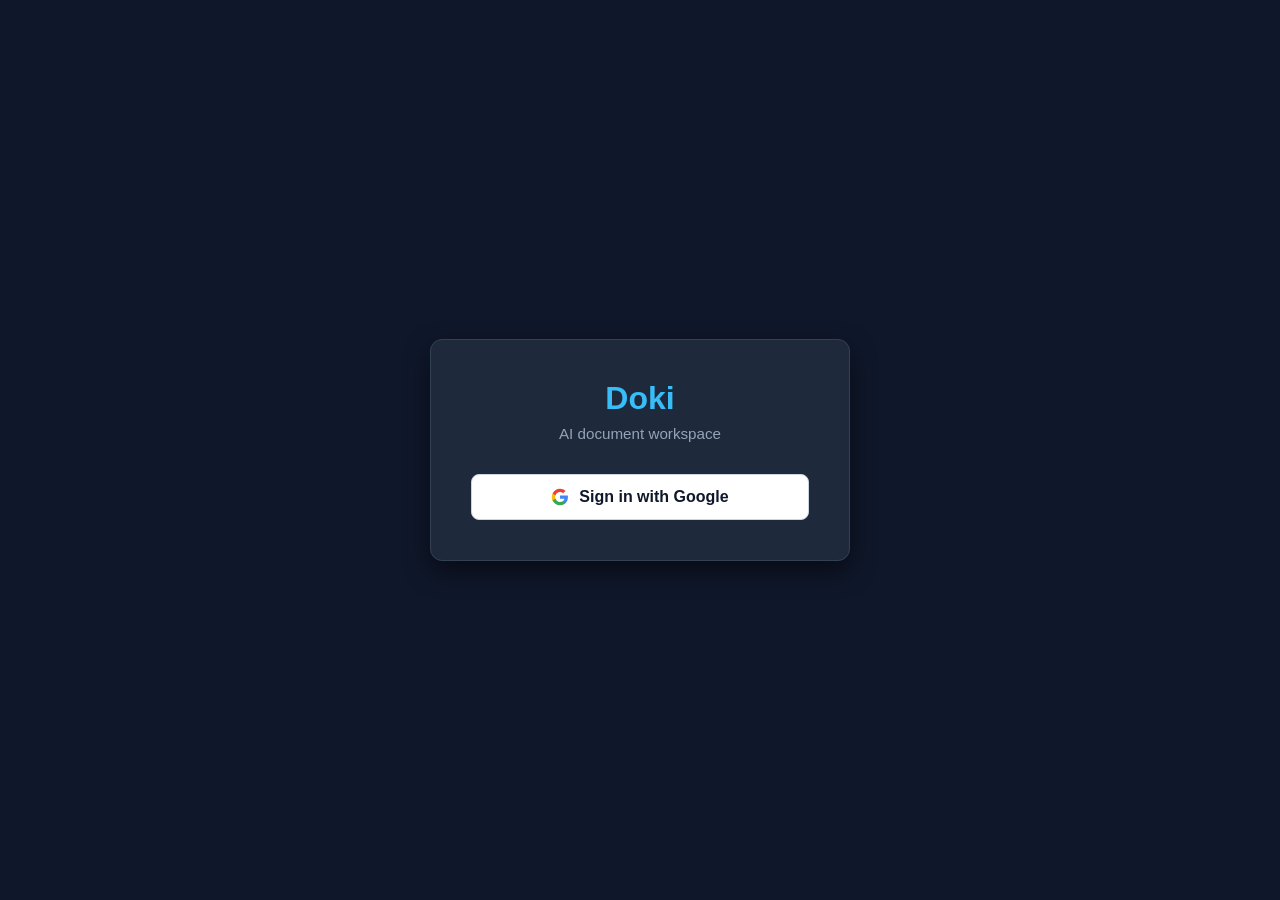
==== web/login/index.html @ d8b831ae "Implement Google authentication, set_username flow, HTTPS server, and login UI" ====
<!DOCTYPE html>
<html lang="en">
<head>
  <meta charset="UTF-8">
  <meta name="viewport" content="width=device-width, initial-scale=1.0">
  <title>Doki</title>
  <style>
    * { box-sizing: border-box; }
    body {
      margin: 0;
      font-family: -apple-system, BlinkMacSystemFont, "Segoe UI", Roboto, sans-serif;
      background: #0f172a;
      color: #f8fafc;
      min-height: 100vh;
    }
    .view { display: none; }
    .view.active { display: flex; }

    /* Login View */
    #login-view {
      justify-content: center;
      align-items: center;
      height: 100vh;
    }
    .card {
      background: #1e293b;
      padding: 2.5rem;
      border-radius: 12px;
      box-shadow: 0 10px 25px rgba(0,0,0,0.5);
      width: 100%;
      max-width: 420px;
      text-align: center;
      border: 1px solid #334155;
    }
    h1 { margin: 0 0 0.5rem; color: #38bdf8; font-size: 2rem; }
    p.subtitle { color: #94a3b8; margin: 0 0 2rem; font-size: 0.95rem; }
    .btn {
      width: 100%;
      padding: 0.8rem 1rem;
      border-radius: 8px;
      border: 1px solid #cbd5e1;
      background: #ffffff;
      color: #0f172a;
      font-weight: 600;
      cursor: pointer;
      display: flex;
      align-items: center;
      justify-content: center;
      gap: 10px;
      font-size: 1rem;
      transition: background 0.15s;
    }
    .btn:hover { background: #f1f5f9; }
    .status {
      margin-top: 1.25rem;
      padding: 0.75rem;
      border-radius: 6px;
      font-size: 0.9rem;
      display: none;
    }
    .status.info { display: block; background: #0c4a6e; color: #bae6fd; }
    .status.error { display: block; background: #7f1d1d; color: #fecaca; }

    /* Prompt Modal */
    .prompt-box {
      margin-top: 1.5rem;
      padding-top: 1.5rem;
      border-top: 1px solid #334155;
      text-align: left;
    }
    .prompt-box label {
      display: block;
      font-size: 0.85rem;
      color: #94a3b8;
      margin-bottom: 0.5rem;
    }
    .prompt-box input {
      width: 100%;
      padding: 0.7rem;
      background: #0f172a;
      border: 1px solid #475569;
      border-radius: 6px;
      color: #fff;
      font-size: 1rem;
      margin-bottom: 0.75rem;
    }
    .prompt-box button {
      background: #0284c7;
      color: #fff;
      border: none;
      padding: 0.7rem;
      border-radius: 6px;
      font-weight: 600;
      cursor: pointer;
      width: 100%;
    }
    .prompt-box button:hover { background: #0369a1; }

    /* Workspace View */
    #workspace-view {
      flex-direction: column;
      height: 100vh;
    }
    header.topbar {
      display: flex;
      justify-content: space-between;
      align-items: center;
      padding: 0.75rem 1.5rem;
      background: #1e293b;
      border-bottom: 1px solid #334155;
    }
    .logo { font-weight: 700; color: #38bdf8; font-size: 1.2rem; }
    .user-info { display: flex; align-items: center; gap: 1rem; }
    .user-pill {
      background: #334155;
      padding: 0.35rem 0.75rem;
      border-radius: 20px;
      font-size: 0.9rem;
      color: #f1f5f9;
    }
    .logout-btn {
      background: transparent;
      border: 1px solid #475569;
      color: #94a3b8;
      padding: 0.35rem 0.75rem;
      border-radius: 6px;
      cursor: pointer;
    }
    .logout-btn:hover { background: #334155; color: #fff; }
    .empty-workspace {
      flex: 1;
      display: flex;
      flex-direction: column;
      justify-content: center;
      align-items: center;
      color: #64748b;
    }
    .empty-workspace h2 { color: #94a3b8; margin-bottom: 0.5rem; }
  </style>
</head>
<body>
  <!-- 1. Login View -->
  <div id="login-view" class="view active">
    <div class="card">
      <h1>Doki</h1>
      <p class="subtitle">AI document workspace</p>

      <div id="login-controls">
        <button class="btn" id="google-login-btn">
          <svg width="18" height="18" viewBox="0 0 24 24">
            <path fill="#4285F4" d="M22.56 12.25c0-.78-.07-1.53-.2-2.25H12v4.26h5.92c-.26 1.37-1.04 2.53-2.21 3.31v2.77h3.57c2.08-1.92 3.28-4.74 3.28-8.09z"/>
            <path fill="#34A853" d="M12 23c2.97 0 5.46-.98 7.28-2.66l-3.57-2.77c-.98.66-2.23 1.06-3.71 1.06-2.86 0-5.29-1.93-6.16-4.53H2.18v2.84C3.99 20.53 7.7 23 12 23z"/>
            <path fill="#FBBC05" d="M5.84 14.09c-.22-.66-.35-1.36-.35-2.09s.13-1.43.35-2.09V7.06H2.18C1.43 8.55 1 10.22 1 12s.43 3.45 1.18 4.94l2.85-2.22.81-.63z"/>
            <path fill="#EA4335" d="M12 5.38c1.62 0 3.06.56 4.21 1.64l3.15-3.15C17.45 2.09 14.97 1 12 1 7.7 1 3.99 3.47 2.18 7.06l3.66 2.84c.87-2.6 3.3-4.52 6.16-4.52z"/>
          </svg>
          Sign in with Google
        </button>
      </div>

      <div id="status" class="status"></div>

      <!-- Set Username Prompt (First-time login) -->
      <div id="username-prompt" class="prompt-box" style="display:none;">
        <label for="desired-name">Choose your display name (letters only):</label>
        <input type="text" id="desired-name" pattern="[a-zA-Z]+" placeholder="e.g. Alice">
        <button id="save-username-btn">Save Username & Continue</button>
      </div>
    </div>
  </div>

  <!-- 2. Authenticated Empty Workspace View -->
  <div id="workspace-view" class="view">
    <header class="topbar">
      <div class="logo">Doki</div>
      <div class="user-info">
        <div class="user-pill" id="user-display-pill">User</div>
        <button class="logout-btn" id="logout-btn">Log out</button>
      </div>
    </header>
    <div class="empty-workspace">
      <h2>Workspace (Empty)</h2>
      <p>You are successfully authenticated. Workspace tiles will appear here.</p>
    </div>
  </div>

  <script src="https://accounts.google.com/gsi/client" async defer></script>
  <script src="/login/login.js"></script>
</body>
</html>
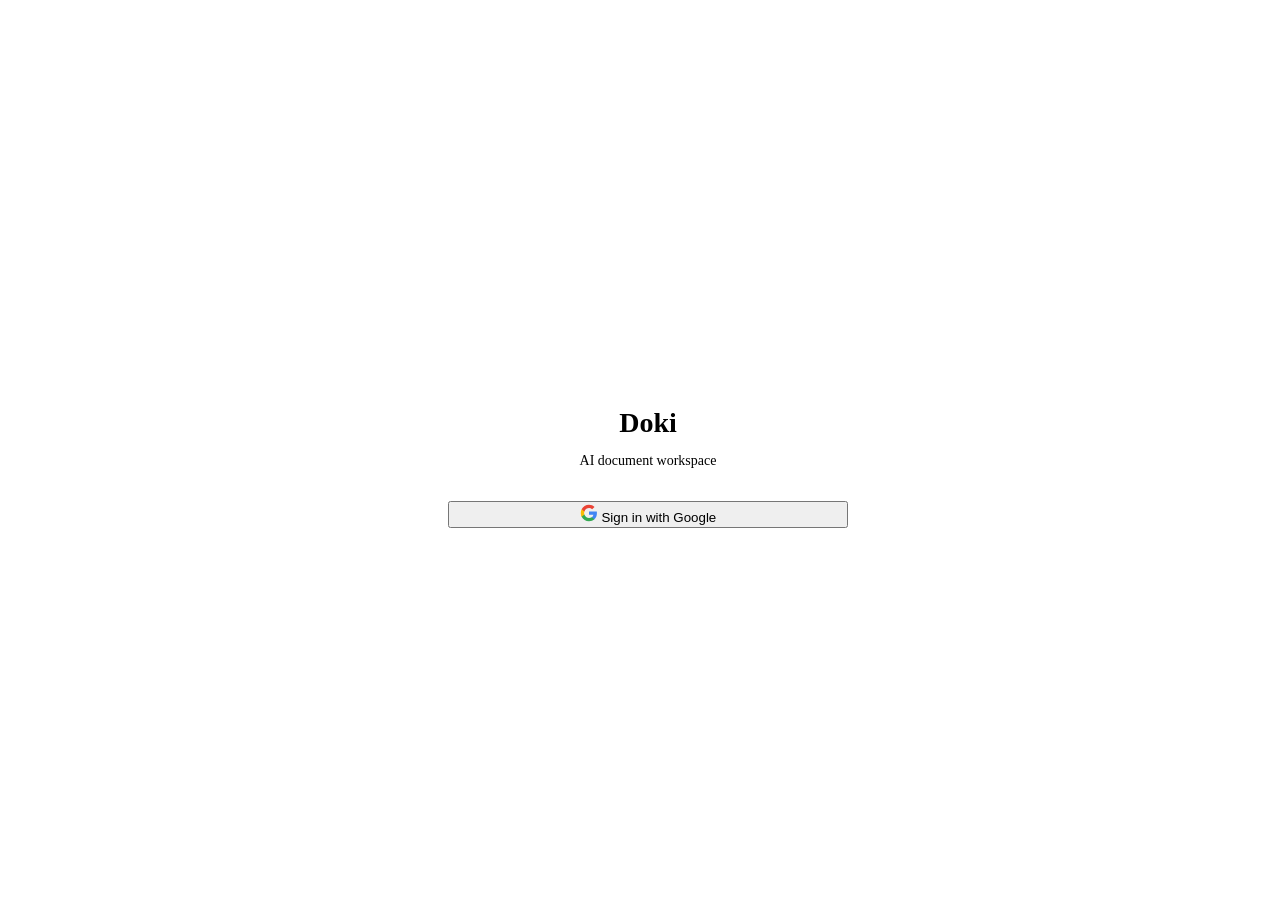
==== commit 5b0a56d8: "Implement full-canvas settings tile, white theme, and email-based user identity" ====
--- a/web/login/index.html
+++ b/web/login/index.html
@@ -4,182 +4,241 @@
   <meta charset="UTF-8">
   <meta name="viewport" content="width=device-width, initial-scale=1.0">
   <title>Doki</title>
+  <link rel="stylesheet" href="/common/theme.css">
   <style>
-    * { box-sizing: border-box; }
-    body {
-      margin: 0;
-      font-family: -apple-system, BlinkMacSystemFont, "Segoe UI", Roboto, sans-serif;
-      background: #0f172a;
-      color: #f8fafc;
-      min-height: 100vh;
-    }
-    .view { display: none; }
+    /* App Shell Layout */
+    #app-container {
+      display: flex;
+      flex-direction: column;
+      height: 100vh;
+      width: 100vw;
+      background-color: var(--bg-secondary);
+    }
+
+    /* Views */
+    .view { display: none; width: 100%; height: 100%; }
     .view.active { display: flex; }
 
     /* Login View */
     #login-view {
+      align-items: center;
       justify-content: center;
-      align-items: center;
-      height: 100vh;
-    }
-    .card {
-      background: #1e293b;
-      padding: 2.5rem;
+      background-color: var(--bg-secondary);
+    }
+    .login-card {
+      background: var(--bg-primary);
+      border: 1px solid var(--border-color);
       border-radius: 12px;
-      box-shadow: 0 10px 25px rgba(0,0,0,0.5);
+      padding: 40px;
       width: 100%;
-      max-width: 420px;
+      max-width: 400px;
       text-align: center;
-      border: 1px solid #334155;
-    }
-    h1 { margin: 0 0 0.5rem; color: #38bdf8; font-size: 2rem; }
-    p.subtitle { color: #94a3b8; margin: 0 0 2rem; font-size: 0.95rem; }
-    .btn {
+      box-shadow: var(--card-shadow);
+    }
+    .login-card h1 {
+      font-size: 28px;
+      font-weight: 700;
+      color: var(--primary);
+      margin-bottom: 8px;
+    }
+    .login-card p {
+      color: var(--text-secondary);
+      font-size: 14px;
+      margin-bottom: 32px;
+    }
+    .status-msg {
+      margin-top: 16px;
+      font-size: 13px;
+      display: none;
+    }
+    .status-msg.error { display: block; color: var(--danger); }
+    .status-msg.info { display: block; color: var(--primary); }
+
+    /* Top Nav Bar (web/nav) */
+    #top-nav {
+      height: var(--header-height);
+      background: var(--bg-primary);
+      border-bottom: 1px solid var(--border-color);
+      display: flex;
+      align-items: center;
+      justify-content: space-between;
+      padding: 0 20px;
+      z-index: 10;
+    }
+    .nav-brand {
+      font-size: 18px;
+      font-weight: 700;
+      color: var(--primary);
+      letter-spacing: -0.5px;
+    }
+    .nav-actions {
+      display: flex;
+      align-items: center;
+      gap: 12px;
+    }
+    .user-pill {
+      font-size: 14px;
+      font-weight: 500;
+      color: var(--text-primary);
+      background-color: var(--bg-tertiary);
+      padding: 4px 12px;
+      border-radius: 20px;
+    }
+
+    /* Canvas (web/canvas) */
+    #canvas-container {
+      flex: 1;
+      position: relative;
+      overflow: hidden;
+      display: flex;
+    }
+
+    /* Workspace Empty State */
+    #workspace-canvas {
+      flex: 1;
+      display: flex;
+      flex-direction: column;
+      align-items: center;
+      justify-content: center;
+      color: var(--text-muted);
+    }
+    #workspace-canvas h2 {
+      font-size: 20px;
+      color: var(--text-secondary);
+      margin-bottom: 8px;
+    }
+
+    /* Settings Tile (Takes full canvas) */
+    #settings-tile {
+      position: absolute;
+      top: 0;
+      left: 0;
+      right: 0;
+      bottom: 0;
+      background: var(--bg-primary);
+      display: none;
+      flex-direction: column;
+      padding: 32px;
+      overflow-y: auto;
+      z-index: 5;
+    }
+    #settings-tile.open {
+      display: flex;
+    }
+    .settings-content {
+      max-width: 600px;
+      margin: 0 auto;
       width: 100%;
-      padding: 0.8rem 1rem;
-      border-radius: 8px;
-      border: 1px solid #cbd5e1;
-      background: #ffffff;
-      color: #0f172a;
+    }
+    .settings-header {
+      display: flex;
+      justify-content: space-between;
+      align-items: center;
+      margin-bottom: 24px;
+      padding-bottom: 16px;
+      border-bottom: 1px solid var(--border-color);
+    }
+    .settings-header h2 {
+      font-size: 22px;
       font-weight: 600;
-      cursor: pointer;
-      display: flex;
-      align-items: center;
-      justify-content: center;
-      gap: 10px;
-      font-size: 1rem;
-      transition: background 0.15s;
-    }
-    .btn:hover { background: #f1f5f9; }
-    .status {
-      margin-top: 1.25rem;
-      padding: 0.75rem;
+    }
+    .settings-group {
+      margin-bottom: 24px;
+    }
+    .settings-group label {
+      display: block;
+      font-size: 13px;
+      font-weight: 500;
+      color: var(--text-secondary);
+      margin-bottom: 8px;
+    }
+    .settings-readonly-value {
+      font-size: 15px;
+      color: var(--text-primary);
+      padding: 8px 12px;
+      background: var(--bg-tertiary);
       border-radius: 6px;
-      font-size: 0.9rem;
-      display: none;
-    }
-    .status.info { display: block; background: #0c4a6e; color: #bae6fd; }
-    .status.error { display: block; background: #7f1d1d; color: #fecaca; }
-
-    /* Prompt Modal */
-    .prompt-box {
-      margin-top: 1.5rem;
-      padding-top: 1.5rem;
-      border-top: 1px solid #334155;
-      text-align: left;
-    }
-    .prompt-box label {
-      display: block;
-      font-size: 0.85rem;
-      color: #94a3b8;
-      margin-bottom: 0.5rem;
-    }
-    .prompt-box input {
-      width: 100%;
-      padding: 0.7rem;
-      background: #0f172a;
-      border: 1px solid #475569;
-      border-radius: 6px;
-      color: #fff;
-      font-size: 1rem;
-      margin-bottom: 0.75rem;
-    }
-    .prompt-box button {
-      background: #0284c7;
-      color: #fff;
-      border: none;
-      padding: 0.7rem;
-      border-radius: 6px;
-      font-weight: 600;
-      cursor: pointer;
-      width: 100%;
-    }
-    .prompt-box button:hover { background: #0369a1; }
-
-    /* Workspace View */
-    #workspace-view {
-      flex-direction: column;
-      height: 100vh;
-    }
-    header.topbar {
-      display: flex;
-      justify-content: space-between;
-      align-items: center;
-      padding: 0.75rem 1.5rem;
-      background: #1e293b;
-      border-bottom: 1px solid #334155;
-    }
-    .logo { font-weight: 700; color: #38bdf8; font-size: 1.2rem; }
-    .user-info { display: flex; align-items: center; gap: 1rem; }
-    .user-pill {
-      background: #334155;
-      padding: 0.35rem 0.75rem;
-      border-radius: 20px;
-      font-size: 0.9rem;
-      color: #f1f5f9;
-    }
-    .logout-btn {
-      background: transparent;
-      border: 1px solid #475569;
-      color: #94a3b8;
-      padding: 0.35rem 0.75rem;
-      border-radius: 6px;
-      cursor: pointer;
-    }
-    .logout-btn:hover { background: #334155; color: #fff; }
-    .empty-workspace {
-      flex: 1;
-      display: flex;
-      flex-direction: column;
-      justify-content: center;
-      align-items: center;
-      color: #64748b;
-    }
-    .empty-workspace h2 { color: #94a3b8; margin-bottom: 0.5rem; }
+      border: 1px solid var(--border-color);
+    }
   </style>
 </head>
 <body>
-  <!-- 1. Login View -->
-  <div id="login-view" class="view active">
-    <div class="card">
-      <h1>Doki</h1>
-      <p class="subtitle">AI document workspace</p>
-
-      <div id="login-controls">
-        <button class="btn" id="google-login-btn">
-          <svg width="18" height="18" viewBox="0 0 24 24">
-            <path fill="#4285F4" d="M22.56 12.25c0-.78-.07-1.53-.2-2.25H12v4.26h5.92c-.26 1.37-1.04 2.53-2.21 3.31v2.77h3.57c2.08-1.92 3.28-4.74 3.28-8.09z"/>
-            <path fill="#34A853" d="M12 23c2.97 0 5.46-.98 7.28-2.66l-3.57-2.77c-.98.66-2.23 1.06-3.71 1.06-2.86 0-5.29-1.93-6.16-4.53H2.18v2.84C3.99 20.53 7.7 23 12 23z"/>
-            <path fill="#FBBC05" d="M5.84 14.09c-.22-.66-.35-1.36-.35-2.09s.13-1.43.35-2.09V7.06H2.18C1.43 8.55 1 10.22 1 12s.43 3.45 1.18 4.94l2.85-2.22.81-.63z"/>
-            <path fill="#EA4335" d="M12 5.38c1.62 0 3.06.56 4.21 1.64l3.15-3.15C17.45 2.09 14.97 1 12 1 7.7 1 3.99 3.47 2.18 7.06l3.66 2.84c.87-2.6 3.3-4.52 6.16-4.52z"/>
-          </svg>
-          Sign in with Google
-        </button>
-      </div>
-
-      <div id="status" class="status"></div>
-
-      <!-- Set Username Prompt (First-time login) -->
-      <div id="username-prompt" class="prompt-box" style="display:none;">
-        <label for="desired-name">Choose your display name (letters only):</label>
-        <input type="text" id="desired-name" pattern="[a-zA-Z]+" placeholder="e.g. Alice">
-        <button id="save-username-btn">Save Username & Continue</button>
+  <div id="app-container">
+    <!-- 1. Login View -->
+    <div id="login-view" class="view active">
+      <div class="login-card">
+        <h1>Doki</h1>
+        <p>AI document workspace</p>
+        <div id="google-login-container">
+          <button class="btn btn-secondary" id="google-login-btn" style="width: 100%;">
+            <svg width="18" height="18" viewBox="0 0 24 24">
+              <path fill="#4285F4" d="M22.56 12.25c0-.78-.07-1.53-.2-2.25H12v4.26h5.92c-.26 1.37-1.04 2.53-2.21 3.31v2.77h3.57c2.08-1.92 3.28-4.74 3.28-8.09z"/>
+              <path fill="#34A853" d="M12 23c2.97 0 5.46-.98 7.28-2.66l-3.57-2.77c-.98.66-2.23 1.06-3.71 1.06-2.86 0-5.29-1.93-6.16-4.53H2.18v2.84C3.99 20.53 7.7 23 12 23z"/>
+              <path fill="#FBBC05" d="M5.84 14.09c-.22-.66-.35-1.36-.35-2.09s.13-1.43.35-2.09V7.06H2.18C1.43 8.55 1 10.22 1 12s.43 3.45 1.18 4.94l2.85-2.22.81-.63z"/>
+              <path fill="#EA4335" d="M12 5.38c1.62 0 3.06.56 4.21 1.64l3.15-3.15C17.45 2.09 14.97 1 12 1 7.7 1 3.99 3.47 2.18 7.06l3.66 2.84c.87-2.6 3.3-4.52 6.16-4.52z"/>
+            </svg>
+            Sign in with Google
+          </button>
+        </div>
+        <div id="login-status" class="status-msg"></div>
       </div>
     </div>
-  </div>
-
-  <!-- 2. Authenticated Empty Workspace View -->
-  <div id="workspace-view" class="view">
-    <header class="topbar">
-      <div class="logo">Doki</div>
-      <div class="user-info">
-        <div class="user-pill" id="user-display-pill">User</div>
-        <button class="logout-btn" id="logout-btn">Log out</button>
+
+    <!-- 2. Main Authenticated Application View -->
+    <div id="main-view" class="view" style="flex-direction: column;">
+      <!-- Top Navigation Bar (web/nav) -->
+      <header id="top-nav">
+        <div class="nav-brand">Doki</div>
+        <div class="nav-actions">
+          <span class="user-pill" id="nav-user-display">User</span>
+          <!-- Settings Icon Button -->
+          <button class="btn-icon" id="nav-settings-btn" title="Settings">
+            <svg width="20" height="20" viewBox="0 0 24 24" fill="none" stroke="currentColor" stroke-width="2" stroke-linecap="round" stroke-linejoin="round">
+              <path d="M12.22 2h-.44a2 2 0 0 0-2 2v.18a2 2 0 0 1-1 1.73l-.43.25a2 2 0 0 1-2 0l-.15-.08a2 2 0 0 0-2.73.73l-.22.38a2 2 0 0 0 .73 2.73l.15.1a2 2 0 0 1 1 1.72v.51a2 2 0 0 1-1 1.74l-.15.09a2 2 0 0 0-.73 2.73l.22.38a2 2 0 0 0 2.73.73l.15-.08a2 2 0 0 1 2 0l.43.25a2 2 0 0 1 1 1.73V20a2 2 0 0 0 2 2h.44a2 2 0 0 0 2-2v-.18a2 2 0 0 1 1-1.73l.43-.25a2 2 0 0 1 2 0l.15.08a2 2 0 0 0 2.73-.73l.22-.39a2 2 0 0 0-.73-2.73l-.15-.08a2 2 0 0 1-1-1.74v-.5a2 2 0 0 1 1-1.74l.15-.09a2 2 0 0 0 .73-2.73l-.22-.38a2 2 0 0 0-2.73-.73l-.15.08a2 2 0 0 1-2 0l-.43-.25a2 2 0 0 1-1-1.73V4a2 2 0 0 0-2-2z"/>
+              <circle cx="12" cy="12" r="3"/>
+            </svg>
+          </button>
+          <button class="btn btn-secondary" id="nav-logout-btn" style="padding: 6px 12px;">Logout</button>
+        </div>
+      </header>
+
+      <!-- Canvas Container (web/canvas) -->
+      <div id="canvas-container">
+        <!-- Default Workspace Canvas -->
+        <div id="workspace-canvas">
+          <h2>Workspace</h2>
+          <p>Document workspace tiles will appear here.</p>
+        </div>
+
+        <!-- Settings Tile (Takes Full Canvas) -->
+        <div id="settings-tile">
+          <div class="settings-content">
+            <div class="settings-header">
+              <h2>User Settings</h2>
+              <button class="btn btn-secondary" id="close-settings-btn">Close</button>
+            </div>
+
+            <!-- Mandatory Username Banner (shown if username is empty) -->
+            <div id="username-banner" class="banner banner-warning" style="display: none;">
+              <span>Please set yourself a username</span>
+            </div>
+
+            <div class="settings-group">
+              <label>Google Email</label>
+              <div class="settings-readonly-value" id="settings-email">email@example.com</div>
+            </div>
+
+            <div class="settings-group">
+              <label for="settings-username-input">Username (letters only)</label>
+              <div style="display: flex; gap: 8px;">
+                <input type="text" id="settings-username-input" class="input-text" placeholder="Enter username (a-zA-Z)">
+                <button class="btn btn-primary" id="settings-save-username-btn">Save</button>
+              </div>
+              <div id="settings-feedback" style="font-size: 13px; margin-top: 8px; display: none;"></div>
+            </div>
+          </div>
+        </div>
       </div>
-    </header>
-    <div class="empty-workspace">
-      <h2>Workspace (Empty)</h2>
-      <p>You are successfully authenticated. Workspace tiles will appear here.</p>
     </div>
   </div>
 
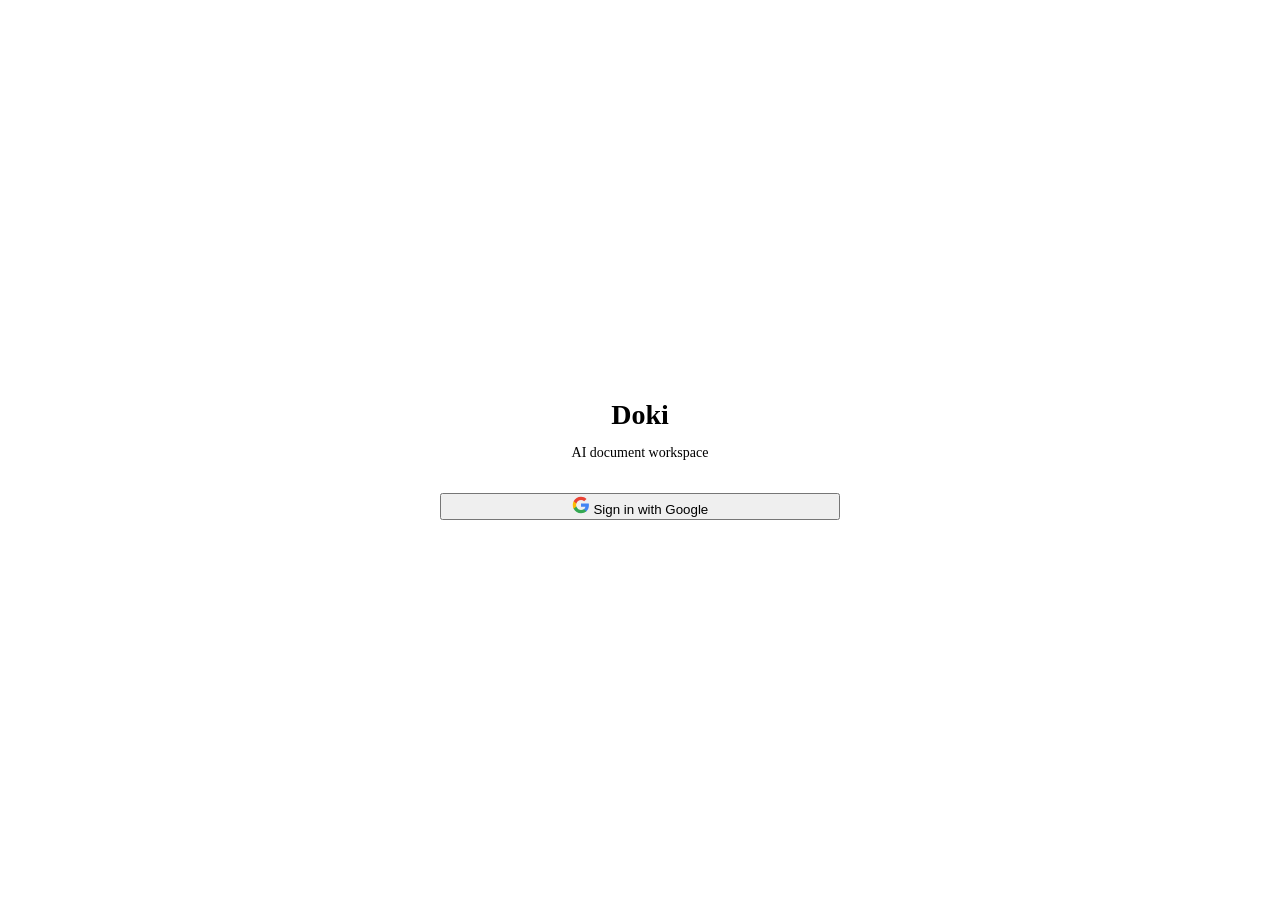
==== commit 297cb8bc: "Reorganize doki app structure and keep login universal" ====
--- a/web/login/index.html
+++ b/web/login/index.html
@@ -3,27 +3,17 @@
 <head>
   <meta charset="UTF-8">
   <meta name="viewport" content="width=device-width, initial-scale=1.0">
-  <title>Doki</title>
+  <title>Doki - Login</title>
   <link rel="stylesheet" href="/common/theme.css">
   <style>
-    /* App Shell Layout */
-    #app-container {
+    body {
       display: flex;
-      flex-direction: column;
+      align-items: center;
+      justify-content: center;
       height: 100vh;
       width: 100vw;
       background-color: var(--bg-secondary);
-    }
-
-    /* Views */
-    .view { display: none; width: 100%; height: 100%; }
-    .view.active { display: flex; }
-
-    /* Login View */
-    #login-view {
-      align-items: center;
-      justify-content: center;
-      background-color: var(--bg-secondary);
+      margin: 0;
     }
     .login-card {
       background: var(--bg-primary);
@@ -53,193 +43,25 @@
     }
     .status-msg.error { display: block; color: var(--danger); }
     .status-msg.info { display: block; color: var(--primary); }
-
-    /* Top Nav Bar (web/nav) */
-    #top-nav {
-      height: var(--header-height);
-      background: var(--bg-primary);
-      border-bottom: 1px solid var(--border-color);
-      display: flex;
-      align-items: center;
-      justify-content: space-between;
-      padding: 0 20px;
-      z-index: 10;
-    }
-    .nav-brand {
-      font-size: 18px;
-      font-weight: 700;
-      color: var(--primary);
-      letter-spacing: -0.5px;
-    }
-    .nav-actions {
-      display: flex;
-      align-items: center;
-      gap: 12px;
-    }
-    .user-pill {
-      font-size: 14px;
-      font-weight: 500;
-      color: var(--text-primary);
-      background-color: var(--bg-tertiary);
-      padding: 4px 12px;
-      border-radius: 20px;
-    }
-
-    /* Canvas (web/canvas) */
-    #canvas-container {
-      flex: 1;
-      position: relative;
-      overflow: hidden;
-      display: flex;
-    }
-
-    /* Workspace Empty State */
-    #workspace-canvas {
-      flex: 1;
-      display: flex;
-      flex-direction: column;
-      align-items: center;
-      justify-content: center;
-      color: var(--text-muted);
-    }
-    #workspace-canvas h2 {
-      font-size: 20px;
-      color: var(--text-secondary);
-      margin-bottom: 8px;
-    }
-
-    /* Settings Tile (Takes full canvas) */
-    #settings-tile {
-      position: absolute;
-      top: 0;
-      left: 0;
-      right: 0;
-      bottom: 0;
-      background: var(--bg-primary);
-      display: none;
-      flex-direction: column;
-      padding: 32px;
-      overflow-y: auto;
-      z-index: 5;
-    }
-    #settings-tile.open {
-      display: flex;
-    }
-    .settings-content {
-      max-width: 600px;
-      margin: 0 auto;
-      width: 100%;
-    }
-    .settings-header {
-      display: flex;
-      justify-content: space-between;
-      align-items: center;
-      margin-bottom: 24px;
-      padding-bottom: 16px;
-      border-bottom: 1px solid var(--border-color);
-    }
-    .settings-header h2 {
-      font-size: 22px;
-      font-weight: 600;
-    }
-    .settings-group {
-      margin-bottom: 24px;
-    }
-    .settings-group label {
-      display: block;
-      font-size: 13px;
-      font-weight: 500;
-      color: var(--text-secondary);
-      margin-bottom: 8px;
-    }
-    .settings-readonly-value {
-      font-size: 15px;
-      color: var(--text-primary);
-      padding: 8px 12px;
-      background: var(--bg-tertiary);
-      border-radius: 6px;
-      border: 1px solid var(--border-color);
-    }
   </style>
 </head>
 <body>
-  <div id="app-container">
-    <!-- 1. Login View -->
-    <div id="login-view" class="view active">
-      <div class="login-card">
-        <h1>Doki</h1>
-        <p>AI document workspace</p>
-        <div id="google-login-container">
-          <button class="btn btn-secondary" id="google-login-btn" style="width: 100%;">
-            <svg width="18" height="18" viewBox="0 0 24 24">
-              <path fill="#4285F4" d="M22.56 12.25c0-.78-.07-1.53-.2-2.25H12v4.26h5.92c-.26 1.37-1.04 2.53-2.21 3.31v2.77h3.57c2.08-1.92 3.28-4.74 3.28-8.09z"/>
-              <path fill="#34A853" d="M12 23c2.97 0 5.46-.98 7.28-2.66l-3.57-2.77c-.98.66-2.23 1.06-3.71 1.06-2.86 0-5.29-1.93-6.16-4.53H2.18v2.84C3.99 20.53 7.7 23 12 23z"/>
-              <path fill="#FBBC05" d="M5.84 14.09c-.22-.66-.35-1.36-.35-2.09s.13-1.43.35-2.09V7.06H2.18C1.43 8.55 1 10.22 1 12s.43 3.45 1.18 4.94l2.85-2.22.81-.63z"/>
-              <path fill="#EA4335" d="M12 5.38c1.62 0 3.06.56 4.21 1.64l3.15-3.15C17.45 2.09 14.97 1 12 1 7.7 1 3.99 3.47 2.18 7.06l3.66 2.84c.87-2.6 3.3-4.52 6.16-4.52z"/>
-            </svg>
-            Sign in with Google
-          </button>
-        </div>
-        <div id="login-status" class="status-msg"></div>
-      </div>
+  <div class="login-card">
+    <h1>Doki</h1>
+    <p>AI document workspace</p>
+    <div id="google-login-container">
+      <button class="btn btn-secondary" id="google-login-btn"
+              style="width: 100%;">
+        <svg width="18" height="18" viewBox="0 0 24 24">
+          <path fill="#4285F4" d="M22.56 12.25c0-.78-.07-1.53-.2-2.25H12v4.26h5.92c-.26 1.37-1.04 2.53-2.21 3.31v2.77h3.57c2.08-1.92 3.28-4.74 3.28-8.09z"/>
+          <path fill="#34A853" d="M12 23c2.97 0 5.46-.98 7.28-2.66l-3.57-2.77c-.98.66-2.23 1.06-3.71 1.06-2.86 0-5.29-1.93-6.16-4.53H2.18v2.84C3.99 20.53 7.7 23 12 23z"/>
+          <path fill="#FBBC05" d="M5.84 14.09c-.22-.66-.35-1.36-.35-2.09s.13-1.43.35-2.09V7.06H2.18C1.43 8.55 1 10.22 1 12s.43 3.45 1.18 4.94l2.85-2.22.81-.63z"/>
+          <path fill="#EA4335" d="M12 5.38c1.62 0 3.06.56 4.21 1.64l3.15-3.15C17.45 2.09 14.97 1 12 1 7.7 1 3.99 3.47 2.18 7.06l3.66 2.84c.87-2.6 3.3-4.52 6.16-4.52z"/>
+        </svg>
+        Sign in with Google
+      </button>
     </div>
-
-    <!-- 2. Main Authenticated Application View -->
-    <div id="main-view" class="view" style="flex-direction: column;">
-      <!-- Top Navigation Bar (web/nav) -->
-      <header id="top-nav">
-        <div class="nav-brand">Doki</div>
-        <div class="nav-actions">
-          <span class="user-pill" id="nav-user-display">User</span>
-          <!-- Settings Icon Button -->
-          <button class="btn-icon" id="nav-settings-btn" title="Settings">
-            <svg width="20" height="20" viewBox="0 0 24 24" fill="none" stroke="currentColor" stroke-width="2" stroke-linecap="round" stroke-linejoin="round">
-              <path d="M12.22 2h-.44a2 2 0 0 0-2 2v.18a2 2 0 0 1-1 1.73l-.43.25a2 2 0 0 1-2 0l-.15-.08a2 2 0 0 0-2.73.73l-.22.38a2 2 0 0 0 .73 2.73l.15.1a2 2 0 0 1 1 1.72v.51a2 2 0 0 1-1 1.74l-.15.09a2 2 0 0 0-.73 2.73l.22.38a2 2 0 0 0 2.73.73l.15-.08a2 2 0 0 1 2 0l.43.25a2 2 0 0 1 1 1.73V20a2 2 0 0 0 2 2h.44a2 2 0 0 0 2-2v-.18a2 2 0 0 1 1-1.73l.43-.25a2 2 0 0 1 2 0l.15.08a2 2 0 0 0 2.73-.73l.22-.39a2 2 0 0 0-.73-2.73l-.15-.08a2 2 0 0 1-1-1.74v-.5a2 2 0 0 1 1-1.74l.15-.09a2 2 0 0 0 .73-2.73l-.22-.38a2 2 0 0 0-2.73-.73l-.15.08a2 2 0 0 1-2 0l-.43-.25a2 2 0 0 1-1-1.73V4a2 2 0 0 0-2-2z"/>
-              <circle cx="12" cy="12" r="3"/>
-            </svg>
-          </button>
-          <button class="btn btn-secondary" id="nav-logout-btn" style="padding: 6px 12px;">Logout</button>
-        </div>
-      </header>
-
-      <!-- Canvas Container (web/canvas) -->
-      <div id="canvas-container">
-        <!-- Default Workspace Canvas -->
-        <div id="workspace-canvas">
-          <h2>Workspace</h2>
-          <p>Document workspace tiles will appear here.</p>
-        </div>
-
-        <!-- Settings Tile (Takes Full Canvas) -->
-        <div id="settings-tile">
-          <div class="settings-content">
-            <div class="settings-header">
-              <h2>User Settings</h2>
-              <button class="btn btn-secondary" id="close-settings-btn">Close</button>
-            </div>
-
-            <!-- Mandatory Username Banner (shown if username is empty) -->
-            <div id="username-banner" class="banner banner-warning" style="display: none;">
-              <span>Please set yourself a username</span>
-            </div>
-
-            <div class="settings-group">
-              <label>Google Email</label>
-              <div class="settings-readonly-value" id="settings-email">email@example.com</div>
-            </div>
-
-            <div class="settings-group">
-              <label for="settings-username-input">Username (letters only)</label>
-              <div style="display: flex; gap: 8px;">
-                <input type="text" id="settings-username-input" class="input-text" placeholder="Enter username (a-zA-Z)">
-                <button class="btn btn-primary" id="settings-save-username-btn">Save</button>
-              </div>
-              <div id="settings-feedback" style="font-size: 13px; margin-top: 8px; display: none;"></div>
-            </div>
-          </div>
-        </div>
-      </div>
-    </div>
+    <div id="login-status" class="status-msg"></div>
   </div>
 
   <script src="https://accounts.google.com/gsi/client" async defer></script>
